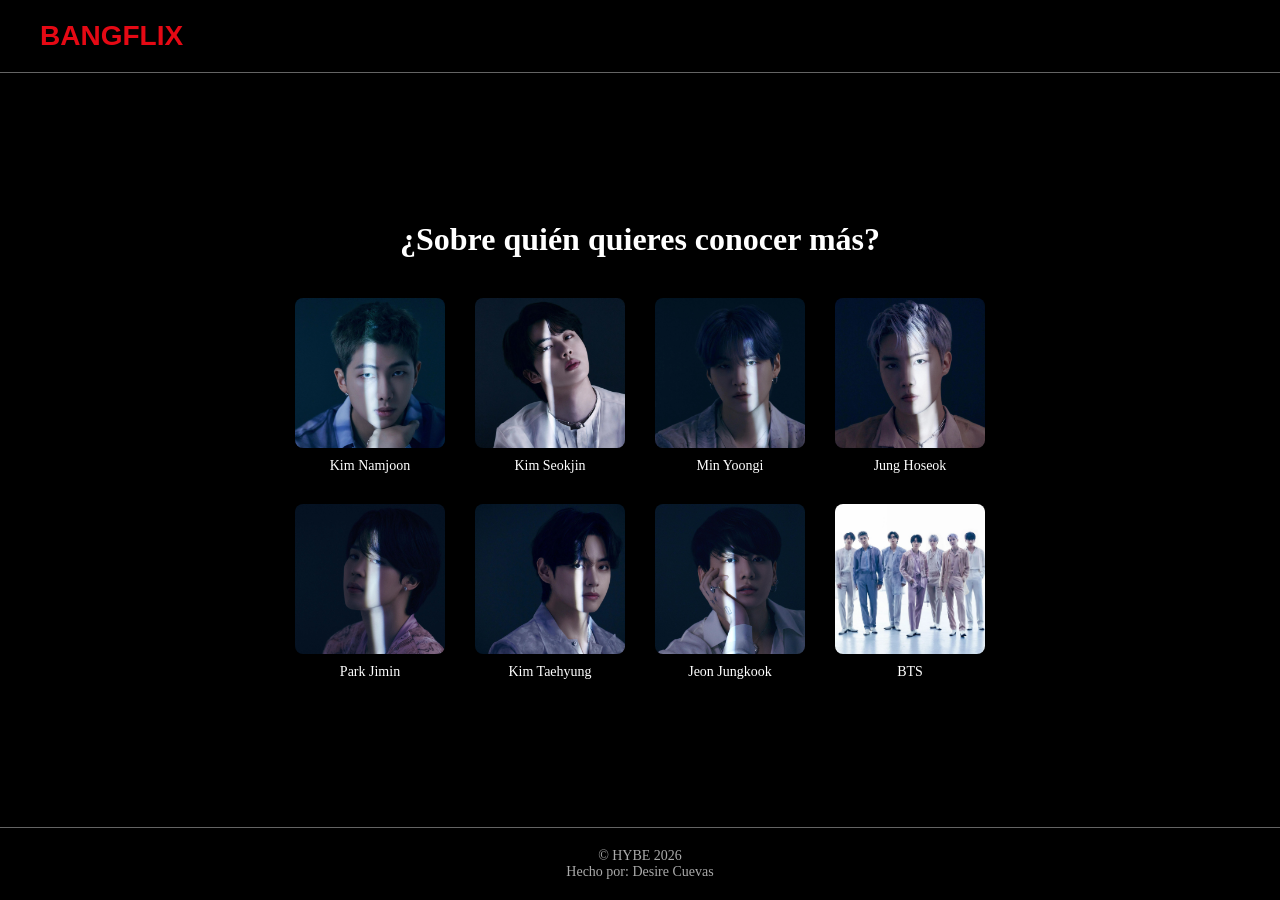
==== index.html @ 5b5e2a07 "Creacion home page y perfil Namjoon" ====
<!DOCTYPE html>
<html lang="es">
<head>
    <meta charset="UTF-8">
    <title>BANGFLIX</title>
    <link rel="stylesheet" href="styles.css">
</head>
<body>

    <!-- NAVBAR -->
    <header class="navbar">
        <div class="logo"> <a class="logo" href="/">BANGFLIX</a></div>
    </header>

    <!-- CONTENIDO PRINCIPAL -->
    <main class="main">
        <h1>¿Sobre quién quieres conocer más?</h1>

        <div class="profiles">

            <a href="kim-namjoon.html" class="profile">
                <img src="nam.jpeg" alt="Perfil 1">
                <p>Kim Namjoon</p>
            </a>

            <a href="#" class="profile">
                <img src="jin.jpeg" alt="Perfil 2">
                <p>Kim Seokjin</p>
            </a>

            <a href="#" class="profile">
                <img src="yoongi.jpeg" alt="Perfil 3">
                <p>Min Yoongi</p>
            </a>

            <a href="#" class="profile">
                <img src="hobi.jpeg" alt="Perfil 4">
                <p>Jung Hoseok</p>
            </a>

            <a href="#" class="profile">
                <img src="jimin.jpeg" alt="Perfil 5">
                <p>Park Jimin</p>
            </a>

            <a href="#" class="profile">
                <img src="tae.jpeg" alt="Perfil 6">
                <p>Kim Taehyung</p>
            </a>

            <a href="#" class="profile">
                <img src="jk.jpeg" alt="Perfil 7">
                <p>Jeon Jungkook</p>
            </a>

            <a href="#" class="profile">
                <img src="bts.jpeg" alt="Perfil 8">
                <p>BTS</p>
            </a>

        </div>
    </main>

    <!-- FOOTER -->
    <footer class="footer">
        <p>© HYBE 2026</p>
        <p>Hecho por: Desire Cuevas</p>
    </footer>

</body>
</html>
---- styles.css ----
/* RESET */
* {
    margin: 0;
    padding: 0;
    box-sizing: border-box;
}

/* BODY */
body {
    background-color: #000;
    font-family: Georgia, 'Times New Roman', Times, serif;
    color: #fff;

    /* Flex para organizar toda la página */
    display: flex;
    flex-direction: column;
    min-height: 100vh;
}

/* NAVBAR */
.navbar {
    display: flex;
    align-items: center;
    padding: 20px 40px;
    border-bottom: 1px solid #646464;
}

.logo {
    font-family: Arial, Helvetica, sans-serif;
    color: #e50914;
    font-size: 28px;
    font-weight: bold;
    text-decoration: none;
}

/* MAIN */
.main {
    flex: 1; /* Empuja el footer hacia abajo */
    
    display: flex;
    flex-direction: column;
    align-items: center;
    justify-content: center;

    text-align: center;
}

.main h1 {
    font-size: 32px;
    margin-bottom: 40px;
}

/* GRID DE PERFILES */
.profiles {
    display: grid;
    grid-template-columns: repeat(4, 150px);
    gap: 30px;
    justify-content: center;
}

/* PERFIL */
.profile {
    text-decoration: none;
    color: white;

    display: flex;
    flex-direction: column;
    align-items: center;

    transition: transform 0.3s ease;
}

/* IMAGEN */
.profile img {
    width: 150px;
    height: 150px;
    object-fit: cover;
    border-radius: 8px;

    transition: filter 0.3s ease;
}

/* HOVER */
.profile:hover img {
    filter: brightness(40%);
    border: 2px solid white;
}

.profile:hover {
    transform: scale(1.08);
}

/* NOMBRE */
.profile p {
    margin-top: 10px;
    font-size: 14px;
}

/* FOOTER */
.footer {
    display: flex;
    flex-direction: column;
    justify-content: center;
    align-items: center;
    border-top: 1px solid #646464;
    padding: 20px;
}

.footer p {
    font-weight: lighter;
    font-size: 14px;
    color: #aaa;
}
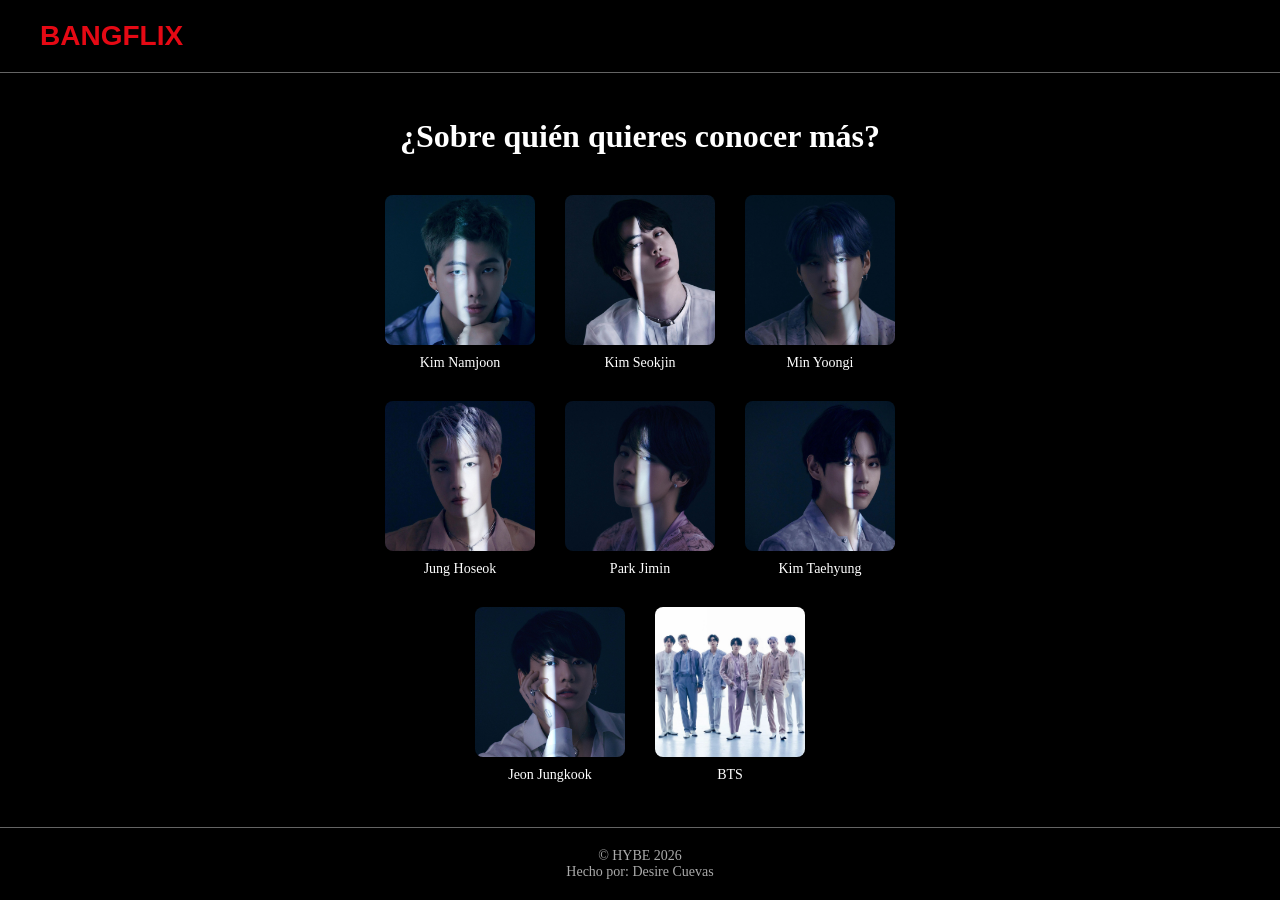
==== commit e729deb7: "Actualizacion final" ====
--- a/index.html
+++ b/index.html
@@ -19,42 +19,42 @@
         <div class="profiles">
 
             <a href="kim-namjoon.html" class="profile">
-                <img src="nam.jpeg" alt="Perfil 1">
+                <img src="img/nam.jpeg" alt="Perfil RM">
                 <p>Kim Namjoon</p>
             </a>
 
-            <a href="#" class="profile">
-                <img src="jin.jpeg" alt="Perfil 2">
+            <a href="kim-seokjin.html" class="profile">
+                <img src="img/jin.jpeg" alt="Perfil Jin">
                 <p>Kim Seokjin</p>
             </a>
 
-            <a href="#" class="profile">
-                <img src="yoongi.jpeg" alt="Perfil 3">
+            <a href="min-yoongi.html" class="profile">
+                <img src="img/yoongi.jpeg" alt="Perfil Yoongi">
                 <p>Min Yoongi</p>
             </a>
 
-            <a href="#" class="profile">
-                <img src="hobi.jpeg" alt="Perfil 4">
+            <a href="jung-hoseok.html" class="profile">
+                <img src="img/hobi.jpeg" alt="Perfil Hoseok">
                 <p>Jung Hoseok</p>
             </a>
 
-            <a href="#" class="profile">
-                <img src="jimin.jpeg" alt="Perfil 5">
+            <a href="park-jimin.html" class="profile">
+                <img src="img/jimin.jpeg" alt="Perfil Jimin">
                 <p>Park Jimin</p>
             </a>
 
-            <a href="#" class="profile">
-                <img src="tae.jpeg" alt="Perfil 6">
+            <a href="kim-taehyung.html" class="profile">
+                <img src="img/tae.jpeg" alt="Perfil Tae">
                 <p>Kim Taehyung</p>
             </a>
 
-            <a href="#" class="profile">
-                <img src="jk.jpeg" alt="Perfil 7">
+            <a href="jeon-jungkook.html" class="profile">
+                <img src="img/jk.jpeg" alt="Perfil Jk">
                 <p>Jeon Jungkook</p>
             </a>
 
-            <a href="#" class="profile">
-                <img src="bts.jpeg" alt="Perfil 8">
+            <a href="bts.html" class="profile">
+                <img src="img/bts.jpeg" alt="Perfil BTS">
                 <p>BTS</p>
             </a>
 
--- a/styles.css
+++ b/styles.css
@@ -43,6 +43,7 @@
     justify-content: center;
 
     text-align: center;
+    margin: 15px;
 }
 
 .main h1 {
@@ -52,7 +53,9 @@
 
 /* GRID DE PERFILES */
 .profiles {
-    display: grid;
+    display: flex;
+    max-width: 50%;
+    flex-wrap: wrap;
     grid-template-columns: repeat(4, 150px);
     gap: 30px;
     justify-content: center;
